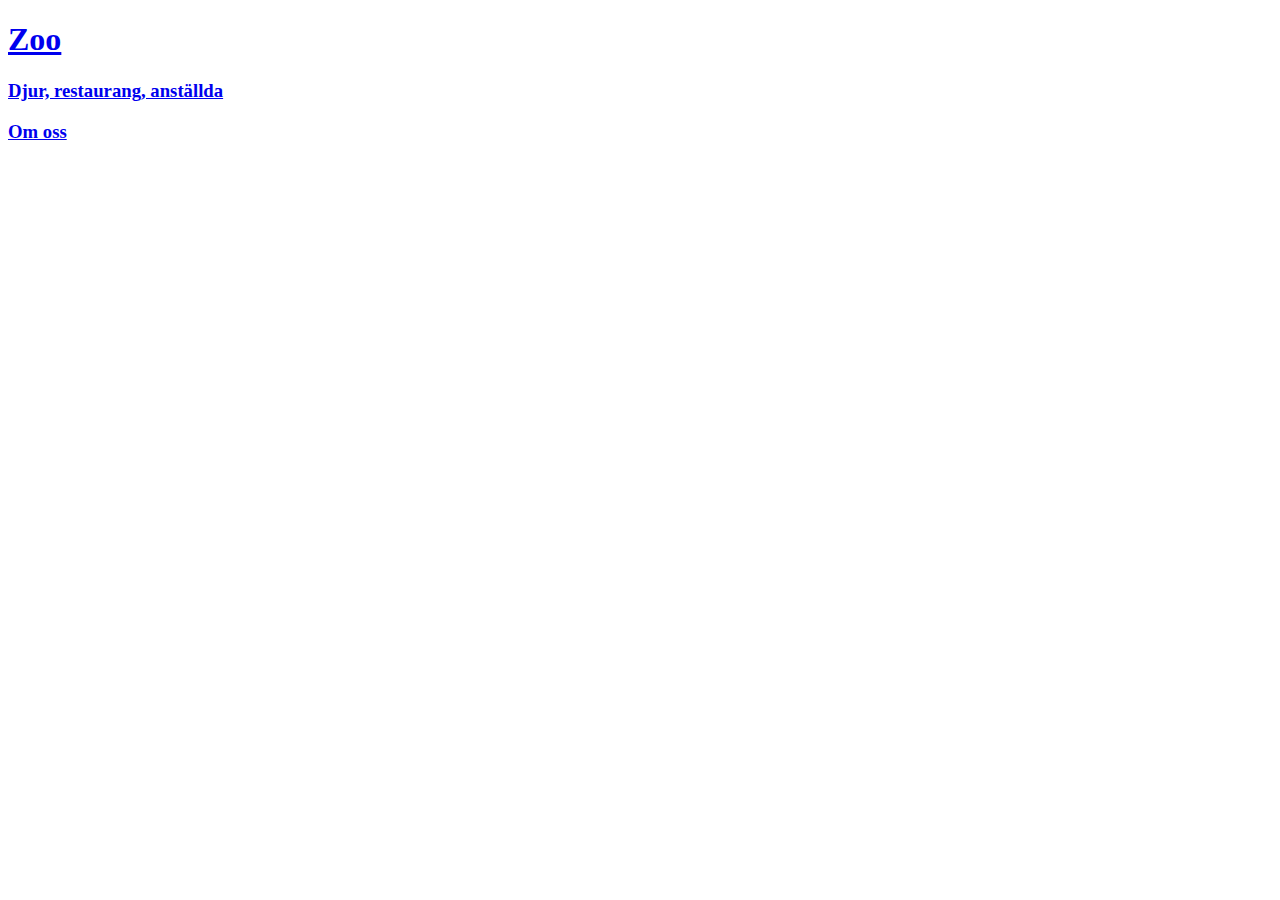
==== annat.html @ ccea93da "La till filer" ====
<!DOCTYPE html>
<html lang="en">
<head>
    <meta charset="UTF-8">
    <meta http-equiv="X-UA-Compatible" content="IE=edge">
    <meta name="viewport" content="width=device-width, initial-scale=1.0">
    <title>Djur, restaurang, anställda</title>
</head>
<body>
    
    <div id="grid_wrapper">
        
        <header id="navbar">
            <h1><a href="index.html">Zoo</a></h1>
            <h3> <a href="annat.html">Djur, restaurang, anställda</a> </h3>
            <h3> <a href="omoss.html">Om oss</a> </h3>
        </header>










    </div>

</body>
</html>
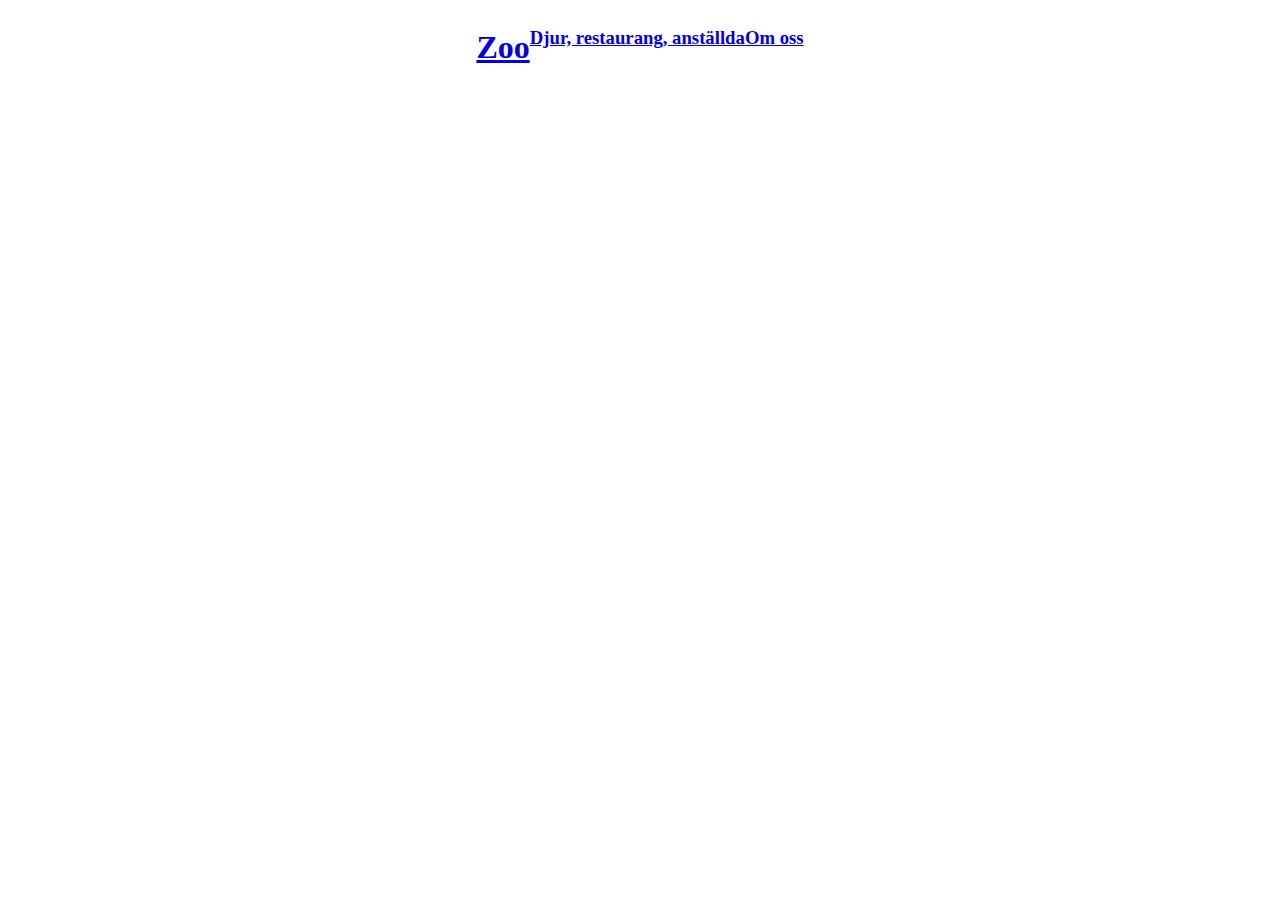
==== commit 27062ca6: "Små ändringar" ====
--- a/annat.html
+++ b/annat.html
@@ -4,13 +4,14 @@
     <meta charset="UTF-8">
     <meta http-equiv="X-UA-Compatible" content="IE=edge">
     <meta name="viewport" content="width=device-width, initial-scale=1.0">
+    <link rel="stylesheet" href="css/style.css">
     <title>Djur, restaurang, anställda</title>
 </head>
 <body>
     
     <div id="grid_wrapper">
         
-        <header id="navbar">
+        <header id="navbar2">
             <h1><a href="index.html">Zoo</a></h1>
             <h3> <a href="annat.html">Djur, restaurang, anställda</a> </h3>
             <h3> <a href="omoss.html">Om oss</a> </h3>
--- a/css/style.css
+++ b/css/style.css
@@ -0,0 +1,49 @@
+
+#grid_wrapper {
+    grid-template-rows: 50px 500px 450px minmax(100px,1fr);
+    grid-template-columns: 1fr;
+
+    grid-template-areas: 
+    "na"
+    "we"
+    "bo"
+    "fo";
+}
+
+#navbar {
+    grid-area: na;
+    display: flex;
+    justify-content: center;
+}
+
+#welcome {
+    grid-area: we;
+    text-align: center;
+    
+}
+
+#bottom {
+    grid-area: bo;
+    text-align: center;
+}
+
+#footer {
+    grid-area: fo;
+    display: flex;
+}
+
+/* Page 2 */
+
+#navbar2 {
+    grid-area: na2;
+    display: flex;
+    justify-content: center;
+}
+
+/* Page 3 */
+
+#navbar3 {
+    grid-area: na3;
+    display: flex;
+    justify-content: center;
+}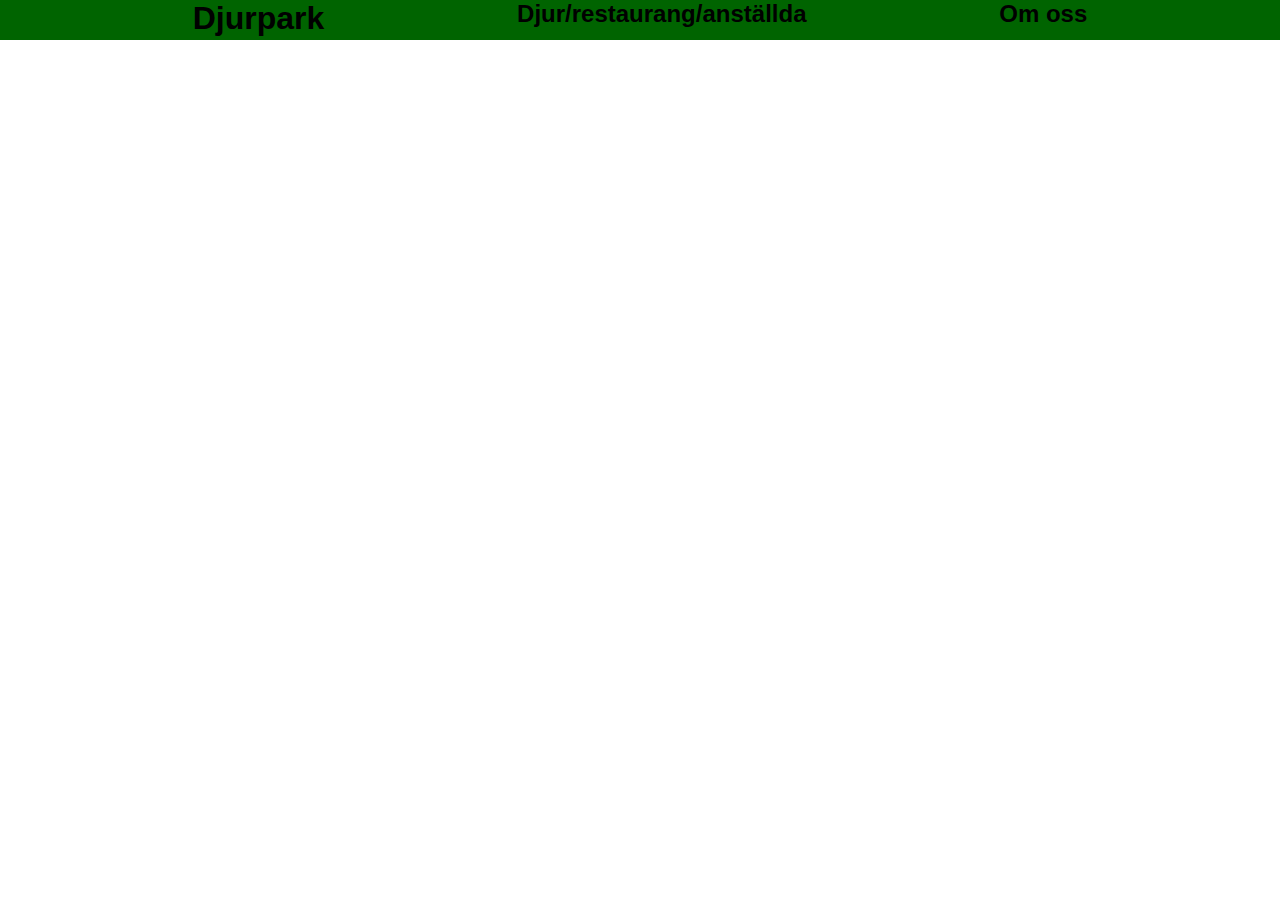
==== commit 4034005a: "Ändrade huvudsidan och mer" ====
--- a/annat.html
+++ b/annat.html
@@ -9,17 +9,31 @@
 </head>
 <body>
     
-    <div id="grid_wrapper">
+    <div id="grid_wrapper2">
         
-        <header id="navbar2">
-            <h1><a href="index.html">Zoo</a></h1>
-            <h3> <a href="annat.html">Djur, restaurang, anställda</a> </h3>
-            <h3> <a href="omoss.html">Om oss</a> </h3>
-        </header>
+        <nav id="navbar2">
+            <a href="index.html"><h1 class="link_header">Djurpark</h1></a>
+            <a href="annat.html"><h2 class="link_header">Djur/restaurang/anställda</h2></a>
+            <a href="omoss.html"><h2 class="link_header">Om oss</h2></a>
+
+        </nav>
+
+        <div id="animals">
 
 
+        </div>
 
+        <div id="restaurant">
+        
+        </div>
+        
+        <div id="times">
 
+        </div>
+
+        <div id="employees">
+
+        </div>
 
 
 
--- a/css/style.css
+++ b/css/style.css
@@ -1,8 +1,28 @@
+* {
+    padding: 0;
+    margin: 0;
+    font-family: Verdana, Geneva, Tahoma, sans-serif;
+}
 
-#grid_wrapper {
-    grid-template-rows: 50px 500px 450px minmax(100px,1fr);
+a {
+    text-decoration: none;
+}
+
+a:hover { 
+    background: rgba(213, 228, 137, 0.5);
+    cursor: pointer;
+}
+
+.link_header {
+    color: black;
+    text-decoration: none;
+}
+
+#grid_wrapper1 {
+    display: grid;
+    height: 100vh;
+    grid-template-rows: 40px 300px 500px minmax(100px,1fr);
     grid-template-columns: 1fr;
-
     grid-template-areas: 
     "na"
     "we"
@@ -13,13 +33,31 @@
 #navbar {
     grid-area: na;
     display: flex;
-    justify-content: center;
+    justify-content: space-evenly;
+    background-color: darkgreen;
 }
 
 #welcome {
+    display: flex;
+    background-color: rgb(132, 120, 120);
     grid-area: we;
+    justify-content: center;
+    flex-direction: column;
+    background-image: url("../img/animals/lizard.jpeg");
+    background-repeat: no-repeat;
+    background-size: cover;
+    background-position: center;
+    background-blend-mode: darken;
+}
+
+#welcome_header {
     text-align: center;
-    
+    color: rgb(255, 255, 255);
+}
+
+#welcome_text {
+    text-align: left;
+    color: rgb(255, 255, 255);
 }
 
 #bottom {
@@ -34,16 +72,33 @@
 
 /* Page 2 */
 
+#grid_wrapper2 {
+    height: 100vh;
+    display: grid;
+    grid-template-rows: 40px 1fr 1fr 1fr;
+    grid-template-columns: 1fr, 1fr;
+
+    grid-template-areas: 
+    "na2 na2"
+    "an an"
+    "re ti"
+    "em em";
+}
+
 #navbar2 {
     grid-area: na2;
     display: flex;
-    justify-content: center;
+    justify-content: space-evenly;
+    background-color: darkgreen;
 }
+
+
 
 /* Page 3 */
 
 #navbar3 {
-    grid-area: na3;
+
     display: flex;
-    justify-content: center;
+    justify-content: space-evenly;
+    background-color: darkgreen;
 }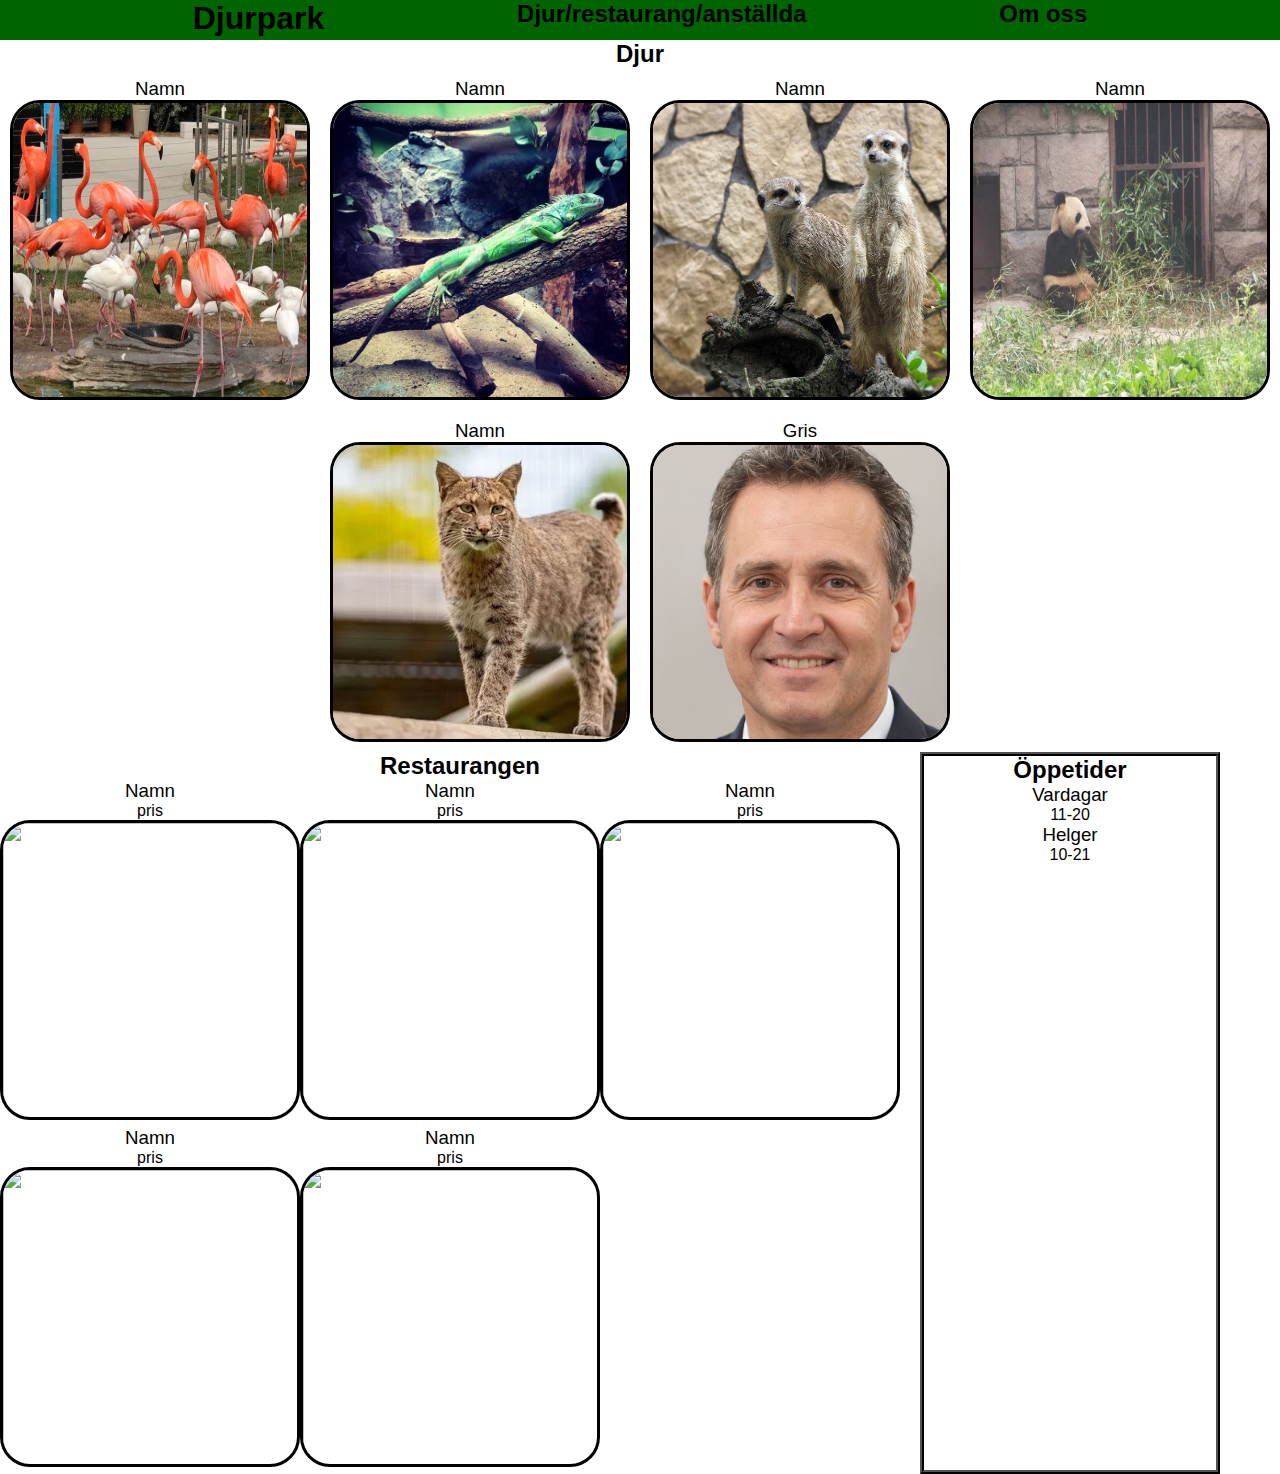
==== commit 1fc3ad55: "Card-layout och mer" ====
--- a/annat.html
+++ b/annat.html
@@ -1,46 +1,96 @@
 <!DOCTYPE html>
 <html lang="en">
-<head>
-    <meta charset="UTF-8">
-    <meta http-equiv="X-UA-Compatible" content="IE=edge">
-    <meta name="viewport" content="width=device-width, initial-scale=1.0">
-    <link rel="stylesheet" href="css/style.css">
+  <head>
+    <meta charset="UTF-8" />
+    <meta http-equiv="X-UA-Compatible" content="IE=edge" />
+    <meta name="viewport" content="width=device-width, initial-scale=1.0" />
+    <link rel="stylesheet" href="css/style.css" />
     <title>Djur, restaurang, anställda</title>
-</head>
-<body>
-    
+  </head>
+  <body>
     <div id="grid_wrapper2">
-        
-        <nav id="navbar2">
-            <a href="index.html"><h1 class="link_header">Djurpark</h1></a>
-            <a href="annat.html"><h2 class="link_header">Djur/restaurang/anställda</h2></a>
-            <a href="omoss.html"><h2 class="link_header">Om oss</h2></a>
+      <nav id="navbar2">
+        <a href="index.html"><h1 class="link_header">Djurpark</h1></a>
+        <a href="annat.html"
+          ><h2 class="link_header">Djur/restaurang/anställda</h2></a
+        >
+        <a href="omoss.html"><h2 class="link_header">Om oss</h2></a>
+      </nav>
 
-        </nav>
+      <section id="animals">
+        <h2>Djur</h2>
+        <section id="animal_cards">
+          <article class="article_animal">
+            <h3>Namn</h3>
+            <img src="img/animals/flamingos.jpeg" alt="" class="img_animal" />
+          </article>
+          <article class="article_animal">
+            <h3>Namn</h3>
+            <img src="img/animals/lizard.jpeg" alt="" class="img_animal" />
+          </article>
+          <article class="article_animal">
+            <h3>Namn</h3>
+            <img src="img/animals/meerkats.jpeg" alt="" class="img_animal" />
+          </article>
+          <article class="article_animal">
+            <h3>Namn</h3>
+            <img src="img/animals/panda.jpeg" alt="" class="img_animal" />
+          </article>
+          <article class="article_animal">
+            <h3>Namn</h3>
+            <img src="img/animals/lynx.jpg" alt="" class="img_animal" />
+          </article>
+          <article class="article_animal">
+            <h3>Gris</h3>
+            <img src="img/persons/person1.jpg" alt="" class="img_animal" />
+          </article>
+        </section>
+      </section>
 
-        <div id="animals">
+      <section id="restaurant">
+        <h2>Restaurangen</h2>
+        <section id="dish_cards">
+            
+        <div class="dish">
+            <h3>Namn</h3>
+            <p>pris</p>
+            <img src="" alt="" class="img_dish">
+        </div>
+        <div class="dish">
+            <h3>Namn</h3>
+            <p>pris</p>
+            <img src="" alt="" class="img_dish">
+        </div>
+        <div class="dish">
+            <h3>Namn</h3>
+            <p>pris</p>
+            <img src="" alt="" class="img_dish">
+        </div>
+        <div class="dish">
+            <h3>Namn</h3>
+            <p>pris</p>
+            <img src="" alt="" class="img_dish">
+        </div>
+        <div class="dish">
+            <h3>Namn</h3>
+            <p>pris</p>
+            <img src="" alt="" class="img_dish">
+        </div>
+        </section>
+      </section>
+
+      <section id="times">
+        <h2>Öppetider</h2>
+        <h3>Vardagar</h3>
+        <p>11-20</p>
+        <h3>Helger</h3>
+        <p>10-21</p>
+      </section>
+
+      <section id="employees">
 
 
-        </div>
-
-        <div id="restaurant">
-        
-        </div>
-        
-        <div id="times">
-
-        </div>
-
-        <div id="employees">
-
-        </div>
-
-
-
-
-
-
+      </section>
     </div>
-
-</body>
-</html>+  </body>
+</html>
--- a/css/style.css
+++ b/css/style.css
@@ -1,29 +1,34 @@
 * {
-    padding: 0;
-    margin: 0;
-    font-family: Verdana, Geneva, Tahoma, sans-serif;
+  padding: 0;
+  margin: 0;
+  font-family: Verdana, Geneva, Tahoma, sans-serif;
+  box-sizing: border-box;
+}
+
+h3 {
+  font-weight: lighter;
 }
 
 a {
-    text-decoration: none;
+  text-decoration: none;
 }
 
-a:hover { 
-    background: rgba(213, 228, 137, 0.5);
-    cursor: pointer;
+a:hover {
+  background: rgba(213, 228, 137, 0.5);
+  cursor: pointer;
 }
 
 .link_header {
-    color: black;
-    text-decoration: none;
+  color: black;
+  text-decoration: none;
 }
 
 #grid_wrapper1 {
-    display: grid;
-    height: 100vh;
-    grid-template-rows: 40px 300px 500px minmax(100px,1fr);
-    grid-template-columns: 1fr;
-    grid-template-areas: 
+  display: grid;
+  height: 100vh;
+  grid-template-rows: 40px 300px 500px minmax(100px, 1fr);
+  grid-template-columns: 1fr;
+  grid-template-areas:
     "na"
     "we"
     "bo"
@@ -31,54 +36,56 @@
 }
 
 #navbar {
-    grid-area: na;
-    display: flex;
-    justify-content: space-evenly;
-    background-color: darkgreen;
+  grid-area: na;
+  display: flex;
+  justify-content: space-evenly;
+  background-color: darkgreen;
 }
 
 #welcome {
-    display: flex;
-    background-color: rgb(132, 120, 120);
-    grid-area: we;
-    justify-content: center;
-    flex-direction: column;
-    background-image: url("../img/animals/lizard.jpeg");
-    background-repeat: no-repeat;
-    background-size: cover;
-    background-position: center;
-    background-blend-mode: darken;
+  display: flex;
+  background-color: rgb(132, 120, 120);
+  grid-area: we;
+  justify-content: center;
+  flex-direction: column;
+  background-image: url("../img/animals/lynx.jpg");
+  background-repeat: no-repeat;
+  background-size: cover;
+  background-position: center;
+  background-blend-mode: darken;
 }
 
 #welcome_header {
-    text-align: center;
-    color: rgb(255, 255, 255);
+  text-align: center;
+  color: rgb(255, 255, 255);
 }
 
 #welcome_text {
-    text-align: left;
-    color: rgb(255, 255, 255);
+  text-align: left;
+  color: rgb(255, 255, 255);
 }
 
 #bottom {
-    grid-area: bo;
-    text-align: center;
+  grid-area: bo;
+  text-align: center;
 }
 
 #footer {
-    grid-area: fo;
-    display: flex;
+  grid-area: fo;
+  display: flex;
+  justify-content: space-between;
+  text-align: left;
 }
 
 /* Page 2 */
 
 #grid_wrapper2 {
-    height: 100vh;
-    display: grid;
-    grid-template-rows: 40px 1fr 1fr 1fr;
-    grid-template-columns: 1fr, 1fr;
+  height: 100vh;
+  display: grid;
+  grid-template-rows: 40px 1fr 1fr 1fr;
+  grid-template-columns: 1fr, 1fr;
 
-    grid-template-areas: 
+  grid-template-areas:
     "na2 na2"
     "an an"
     "re ti"
@@ -86,19 +93,72 @@
 }
 
 #navbar2 {
-    grid-area: na2;
-    display: flex;
-    justify-content: space-evenly;
-    background-color: darkgreen;
+  grid-area: na2;
+  display: flex;
+  justify-content: space-evenly;
+  background-color: darkgreen;
 }
 
+#animals {
+    grid-area: an;
+    text-align: center;
+}
 
+#animal_cards {
+    display: flex;
+    flex-wrap: wrap;
+    justify-content: center;
+    flex-direction: row;
+}
+
+.article_animal {
+    display: flex;
+    text-align: center;
+    flex-direction: column;
+    margin: 10px;
+}
+
+.img_animal {
+    border: 3px solid black;
+    border-radius: 10%;
+    width: 300px;
+    height: 300px;
+}
+
+#restaurant {
+    grid-area: re;
+    text-align: center;
+}
+
+#dish_cards {
+    display: flex;
+    flex-direction: row;
+    justify-content: flex-start;
+    flex-wrap: wrap;
+}
+
+.img_dish {
+  border: 3px solid black;
+  border-radius: 10%;
+  width: 300px;
+  height: 300px;
+}
+
+#times {
+    grid-area: ti;
+    border: 4px ridge black;
+    width: 300px;
+    text-align: center;
+}
+
+#employees {
+    grid-area: em;
+}
 
 /* Page 3 */
 
 #navbar3 {
-
-    display: flex;
-    justify-content: space-evenly;
-    background-color: darkgreen;
-}+  display: flex;
+  justify-content: space-evenly;
+  background-color: darkgreen;
+}
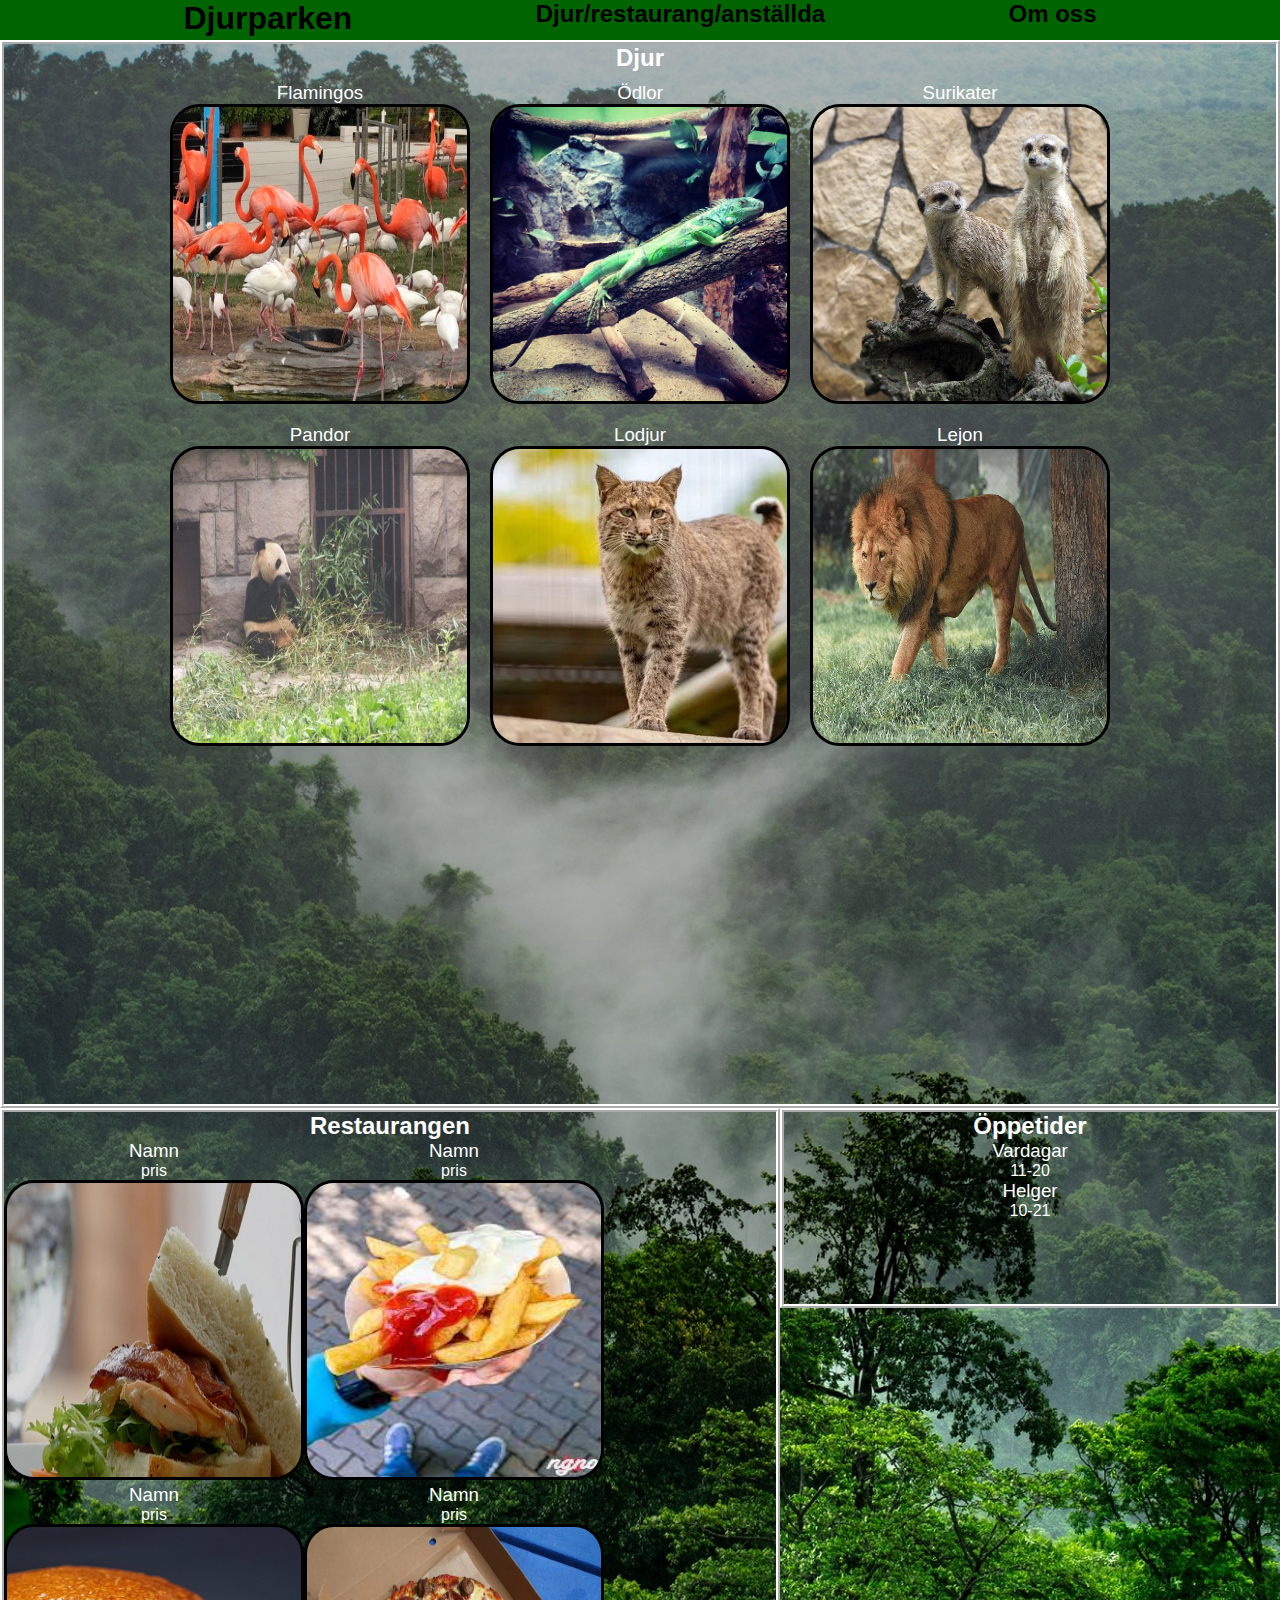
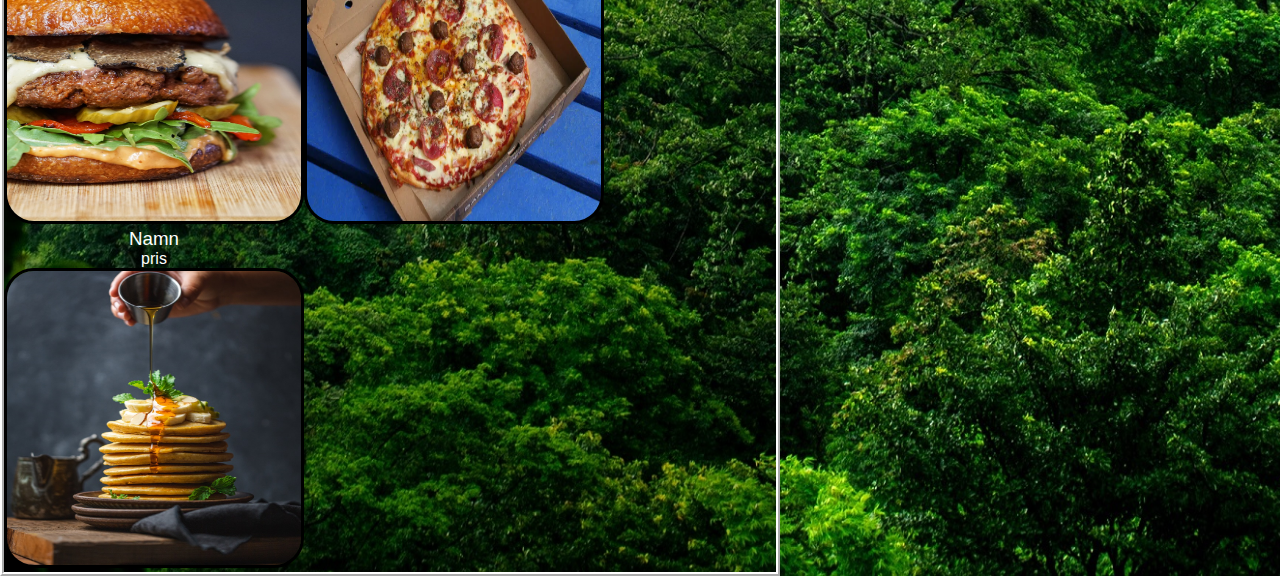
==== commit 5af2f755: "Ändrat första- och andrasidan." ====
--- a/annat.html
+++ b/annat.html
@@ -5,12 +5,12 @@
     <meta http-equiv="X-UA-Compatible" content="IE=edge" />
     <meta name="viewport" content="width=device-width, initial-scale=1.0" />
     <link rel="stylesheet" href="css/style.css" />
-    <title>Djur, restaurang, anställda</title>
+    <title>Djur, restaurang</title>
   </head>
   <body>
     <div id="grid_wrapper2">
       <nav id="navbar2">
-        <a href="index.html"><h1 class="link_header">Djurpark</h1></a>
+        <a href="index.html"><h1 class="link_header">Djurparken</h1></a>
         <a href="annat.html"
           ><h2 class="link_header">Djur/restaurang/anställda</h2></a
         >
@@ -21,28 +21,28 @@
         <h2>Djur</h2>
         <section id="animal_cards">
           <article class="article_animal">
-            <h3>Namn</h3>
-            <img src="img/animals/flamingos.jpeg" alt="" class="img_animal" />
+            <h3>Flamingos</h3>
+            <img src="img/animals/flamingos.jpeg" alt="flamingo" class="img_animal" />
           </article>
           <article class="article_animal">
-            <h3>Namn</h3>
-            <img src="img/animals/lizard.jpeg" alt="" class="img_animal" />
+            <h3>Ödlor</h3>
+            <img src="img/animals/lizard.jpeg" alt="lizard" class="img_animal" />
           </article>
           <article class="article_animal">
-            <h3>Namn</h3>
-            <img src="img/animals/meerkats.jpeg" alt="" class="img_animal" />
+            <h3>Surikater</h3>
+            <img src="img/animals/meerkats.jpeg" alt="meerkat" class="img_animal" />
           </article>
           <article class="article_animal">
-            <h3>Namn</h3>
-            <img src="img/animals/panda.jpeg" alt="" class="img_animal" />
+            <h3>Pandor</h3>
+            <img src="img/animals/panda.jpeg" alt="panda" class="img_animal" />
           </article>
           <article class="article_animal">
-            <h3>Namn</h3>
-            <img src="img/animals/lynx.jpg" alt="" class="img_animal" />
+            <h3>Lodjur</h3>
+            <img src="img/animals/lynx.jpg" alt="lynx" class="img_animal" />
           </article>
           <article class="article_animal">
-            <h3>Gris</h3>
-            <img src="img/persons/person1.jpg" alt="" class="img_animal" />
+            <h3>Lejon</h3>
+            <img src="img/animals/lion.jpg" alt="lejon" class="img_animal" />
           </article>
         </section>
       </section>
@@ -54,27 +54,27 @@
         <div class="dish">
             <h3>Namn</h3>
             <p>pris</p>
-            <img src="" alt="" class="img_dish">
+            <img src="img/food/sandwich.jpeg" alt="" class="img_dish">
         </div>
         <div class="dish">
             <h3>Namn</h3>
             <p>pris</p>
-            <img src="" alt="" class="img_dish">
+            <img src="img/food/fries.jpeg" alt="" class="img_dish">
         </div>
         <div class="dish">
             <h3>Namn</h3>
             <p>pris</p>
-            <img src="" alt="" class="img_dish">
+            <img src="img/food/hamburger.jpg" alt="" class="img_dish">
         </div>
         <div class="dish">
             <h3>Namn</h3>
             <p>pris</p>
-            <img src="" alt="" class="img_dish">
+            <img src="img/food/pizza.webp" alt="" class="img_dish">
         </div>
         <div class="dish">
             <h3>Namn</h3>
             <p>pris</p>
-            <img src="" alt="" class="img_dish">
+            <img src="img/food/pancakes.jpg" alt="" class="img_dish">
         </div>
         </section>
       </section>
@@ -87,10 +87,7 @@
         <p>10-21</p>
       </section>
 
-      <section id="employees">
 
-
-      </section>
     </div>
   </body>
 </html>
--- a/css/style.css
+++ b/css/style.css
@@ -26,13 +26,19 @@
 #grid_wrapper1 {
   display: grid;
   height: 100vh;
-  grid-template-rows: 40px 300px 500px minmax(100px, 1fr);
+  grid-template-rows: 40px 1fr 1fr minmax(100px, 1fr);
   grid-template-columns: 1fr;
   grid-template-areas:
     "na"
     "we"
     "bo"
     "fo";
+
+	background-image: url("../img/backgrounds/forest.jpg");
+  	background-repeat: no-repeat;
+  	background-size: cover;
+  	background-position: center;
+  	background-blend-mode: darken;
 }
 
 #navbar {
@@ -44,30 +50,24 @@
 
 #welcome {
   display: flex;
-  background-color: rgb(132, 120, 120);
   grid-area: we;
   justify-content: center;
   flex-direction: column;
-  background-image: url("../img/animals/lynx.jpg");
-  background-repeat: no-repeat;
-  background-size: cover;
-  background-position: center;
-  background-blend-mode: darken;
+  
 }
 
 #welcome_header {
   text-align: center;
-  color: rgb(255, 255, 255);
 }
 
 #welcome_text {
   text-align: left;
-  color: rgb(255, 255, 255);
 }
 
 #bottom {
   grid-area: bo;
-  text-align: center;
+  text-align: left;
+  word-wrap: wrap;
 }
 
 #footer {
@@ -80,16 +80,21 @@
 /* Page 2 */
 
 #grid_wrapper2 {
-  height: 100vh;
+  height: auto;
   display: grid;
-  grid-template-rows: 40px 1fr 1fr 1fr;
+  grid-template-rows: 40px 1fr 1fr;
   grid-template-columns: 1fr, 1fr;
 
   grid-template-areas:
     "na2 na2"
     "an an"
-    "re ti"
-    "em em";
+    "re ti";
+
+    background-image: url("../img/backgrounds/rainforest.jpg");
+    background-size: cover;
+    background-repeat: no-repeat;
+	background-position: center;
+	background-blend-mode: darken;
 }
 
 #navbar2 {
@@ -102,6 +107,9 @@
 #animals {
     grid-area: an;
     text-align: center;
+	background-color: rgba(0, 0, 0, 0.3);
+	border: 4px ridge white;
+	color: white;
 }
 
 #animal_cards {
@@ -109,8 +117,8 @@
     flex-wrap: wrap;
     justify-content: center;
     flex-direction: row;
+	color: white;
 }
-
 .article_animal {
     display: flex;
     text-align: center;
@@ -128,6 +136,9 @@
 #restaurant {
     grid-area: re;
     text-align: center;
+	color: white;
+	background-color: rgba(0, 0, 0, 0.3);
+	border: 4px ridge white;
 }
 
 #dish_cards {
@@ -135,6 +146,7 @@
     flex-direction: row;
     justify-content: flex-start;
     flex-wrap: wrap;
+	color: white;
 }
 
 .img_dish {
@@ -145,20 +157,36 @@
 }
 
 #times {
-    grid-area: ti;
-    border: 4px ridge black;
-    width: 300px;
-    text-align: center;
-}
-
-#employees {
-    grid-area: em;
+  grid-area: ti;
+  border: 4px ridge white;
+  width: 500px;
+  text-align: center;
+  color: white;
+  background-color: rgba(0, 0, 0, 0.3);
+  height: 200px;
 }
 
 /* Page 3 */
 
+#grid_wrapper3 {
+	height: 100vh;
+  	display: grid;
+  	grid-template-rows: 1fr 1fr 1fr;
+  	grid-template-columns: 1fr, 1fr;
+
+  	grid-template-areas:
+  	"na na"
+  	"om om"  
+  	"em em";
+}
+
 #navbar3 {
-  display: flex;
-  justify-content: space-evenly;
-  background-color: darkgreen;
+  	grid-area: na;
+  	display: flex;
+  	justify-content: space-evenly;
+  	background-color: darkgreen;
 }
+
+#employees {
+  	grid-area: em;
+}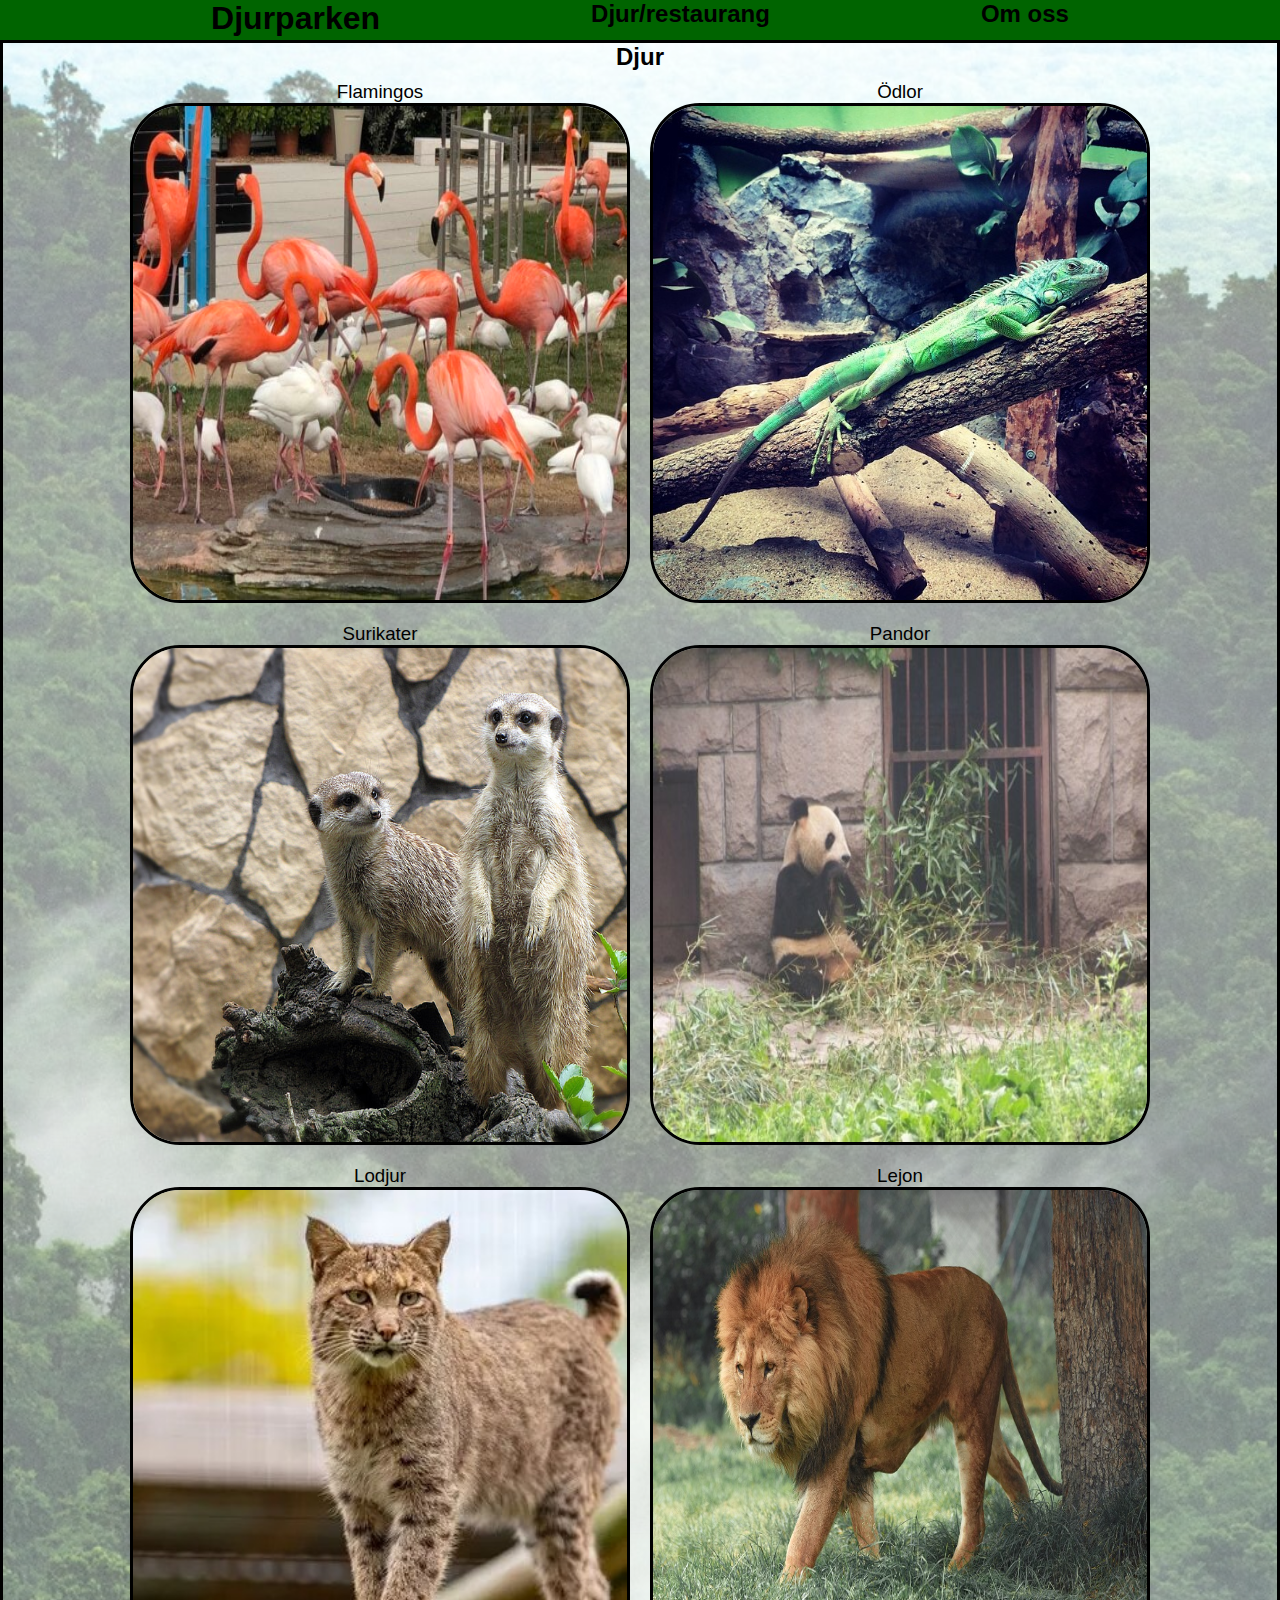
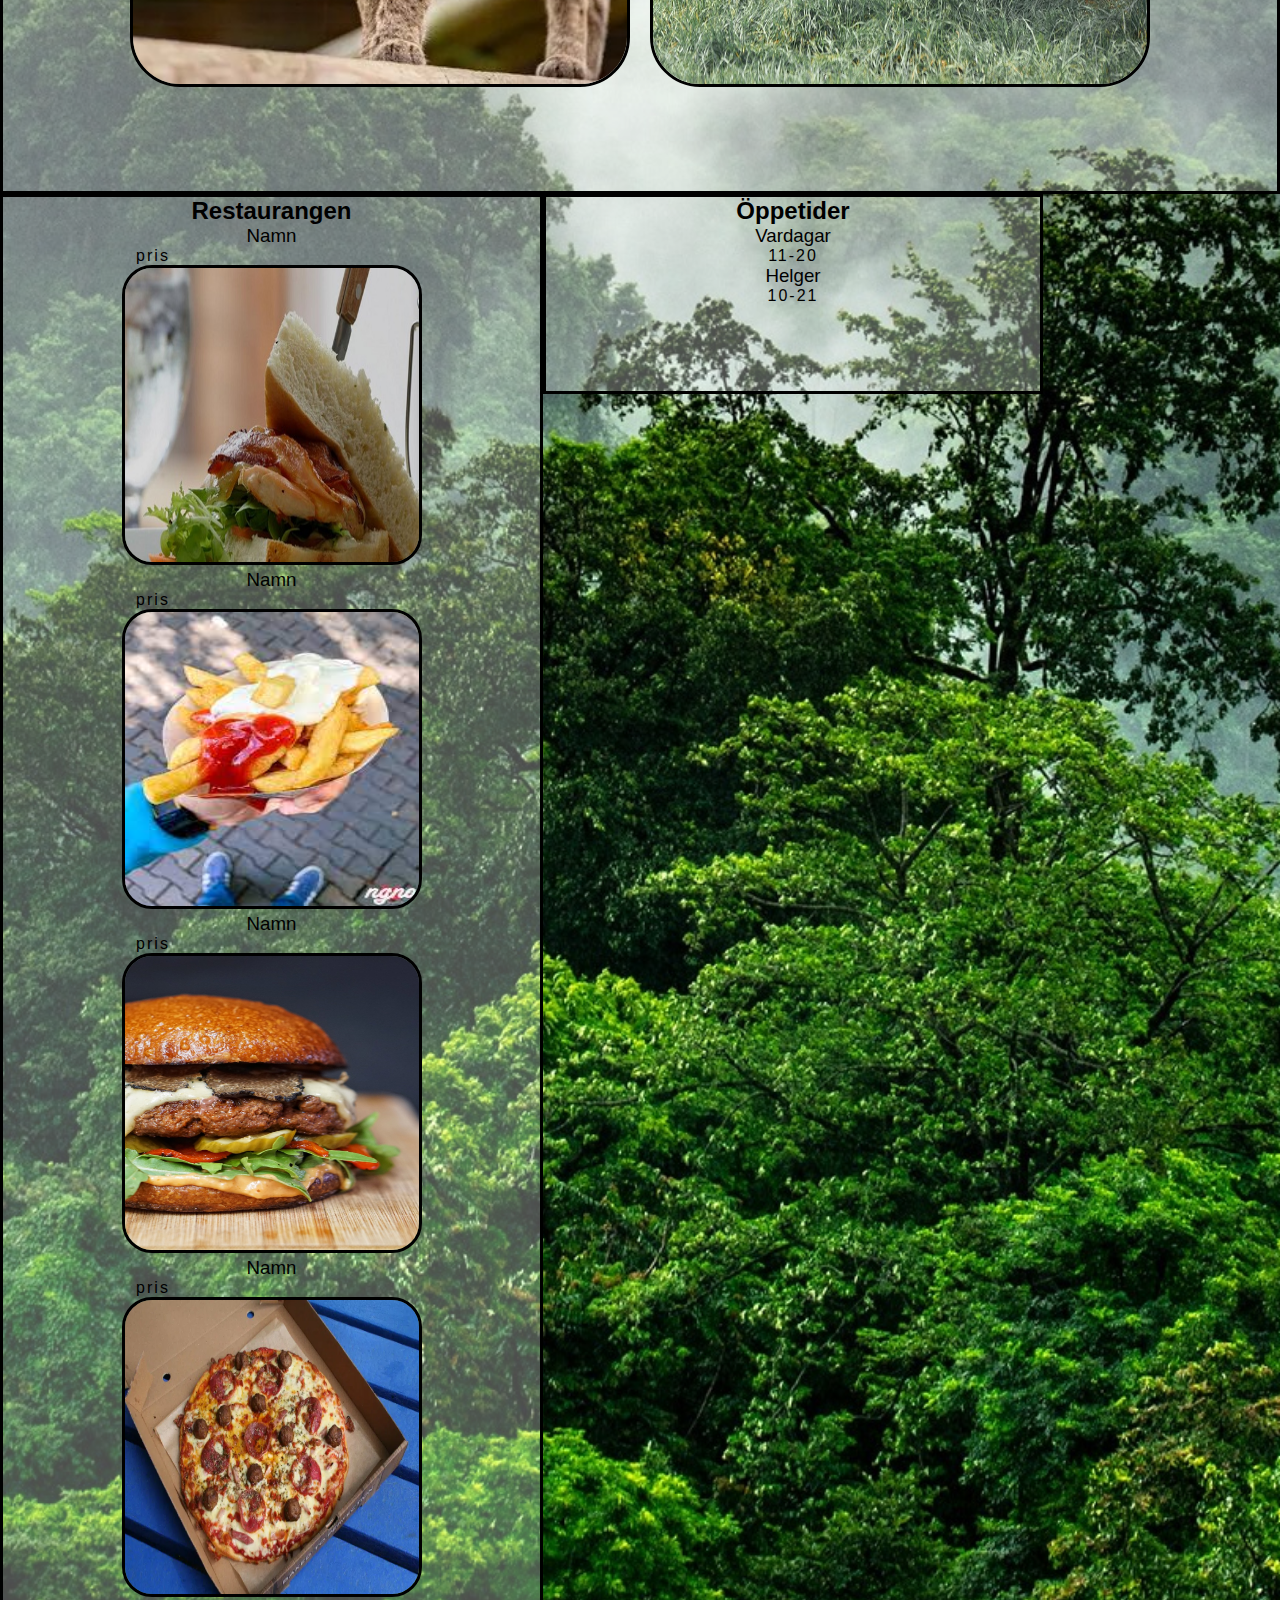
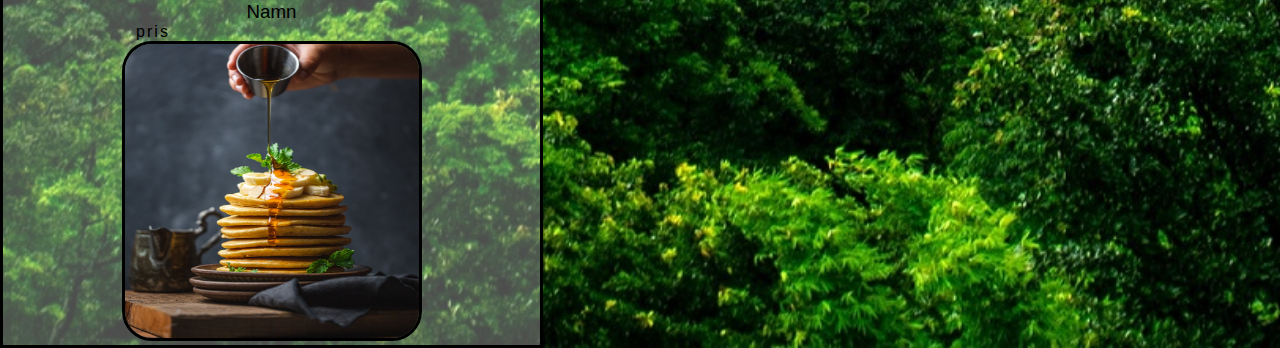
==== commit 7bc50326: "Ändrat borders, bildstorlek och textfärg och mer." ====
--- a/annat.html
+++ b/annat.html
@@ -12,7 +12,7 @@
       <nav id="navbar2">
         <a href="index.html"><h1 class="link_header">Djurparken</h1></a>
         <a href="annat.html"
-          ><h2 class="link_header">Djur/restaurang/anställda</h2></a
+          ><h2 class="link_header">Djur/restaurang</h2></a
         >
         <a href="omoss.html"><h2 class="link_header">Om oss</h2></a>
       </nav>
--- a/css/style.css
+++ b/css/style.css
@@ -25,8 +25,8 @@
 
 #grid_wrapper1 {
   display: grid;
-  height: 100vh;
-  grid-template-rows: 40px 1fr 1fr minmax(100px, 1fr);
+  height: 200vh;
+  grid-template-rows: 40px 1fr 1fr minmax(50px, 100px);
   grid-template-columns: 1fr;
   grid-template-areas:
     "na"
@@ -34,11 +34,11 @@
     "bo"
     "fo";
 
-	background-image: url("../img/backgrounds/forest.jpg");
-  	background-repeat: no-repeat;
-  	background-size: cover;
-  	background-position: center;
-  	background-blend-mode: darken;
+  background-image: url("../img/backgrounds/forest.jpg");
+  background-repeat: no-repeat;
+  background-size: cover;
+  background-position: center;
+  background-blend-mode: darken;
 }
 
 #navbar {
@@ -49,10 +49,18 @@
 }
 
 #welcome {
-  display: flex;
   grid-area: we;
+  background: url("../img/animals/deer.jpg") repeat rgba(255, 255, 255, 0.4);
+  background-repeat: no-repeat;
+  background-size: cover;
+  background-position: center;
+}
+
+#welcome_info {
+  display: flex;
   justify-content: center;
   flex-direction: column;
+  align-items: center;
   
 }
 
@@ -61,13 +69,24 @@
 }
 
 #welcome_text {
-  text-align: left;
+    text-align: left;
+    border: 3px solid black;
+    border-radius: 0%;
+    background-color:  rgba(255, 255, 255, 0.7);
 }
 
 #bottom {
+  display: flex;
   grid-area: bo;
-  text-align: left;
-  word-wrap: wrap;
+  justify-content: center;
+  flex-direction: column;
+
+  align-items: center;
+}
+
+#bottom_text {
+  border: 3px solid black;
+  background-color: rgba(255, 255, 255, 0.7);
 }
 
 #footer {
@@ -75,6 +94,8 @@
   display: flex;
   justify-content: space-between;
   text-align: left;
+  color: white;
+  background-color: rgba(255, 255, 255, 0.3);
 }
 
 /* Page 2 */
@@ -107,9 +128,8 @@
 #animals {
     grid-area: an;
     text-align: center;
-	background-color: rgba(0, 0, 0, 0.3);
-	border: 4px ridge white;
-	color: white;
+	  background-color: rgba(255, 255, 255, 0.3);
+	  border: 3px solid black;
 }
 
 #animal_cards {
@@ -117,7 +137,6 @@
     flex-wrap: wrap;
     justify-content: center;
     flex-direction: row;
-	color: white;
 }
 .article_animal {
     display: flex;
@@ -129,41 +148,41 @@
 .img_animal {
     border: 3px solid black;
     border-radius: 10%;
-    width: 300px;
-    height: 300px;
+    width: 500px;
+    height: 500px;
 }
 
 #restaurant {
     grid-area: re;
     text-align: center;
-	color: white;
-	background-color: rgba(0, 0, 0, 0.3);
-	border: 4px ridge white;
+	  background-color: rgba(255, 255, 255, 0.3);
+	  border: 3px solid black;
 }
 
 #dish_cards {
     display: flex;
-    flex-direction: row;
+    flex-direction: column;
     justify-content: flex-start;
     flex-wrap: wrap;
-	color: white;
 }
 
 .img_dish {
-  border: 3px solid black;
-  border-radius: 10%;
-  width: 300px;
-  height: 300px;
+    border: 3px solid black;
+    border-radius: 10%;
+    width: 300px;
+    height: 300px;
 }
 
 #times {
   grid-area: ti;
-  border: 4px ridge white;
+  border: 3px solid black;
   width: 500px;
   text-align: center;
-  color: white;
-  background-color: rgba(0, 0, 0, 0.3);
+  background-color:  rgba(255, 255, 255, 0.3);
   height: 200px;
+  display: flex;
+  flex-direction: column;
+  align-items: center;
 }
 
 /* Page 3 */
@@ -171,12 +190,12 @@
 #grid_wrapper3 {
 	height: 100vh;
   	display: grid;
-  	grid-template-rows: 1fr 1fr 1fr;
+  	grid-template-rows: 40px 1fr 1fr;
   	grid-template-columns: 1fr, 1fr;
 
   	grid-template-areas:
   	"na na"
-  	"om om"  
+  	"in in"  
   	"em em";
 }
 
@@ -187,6 +206,39 @@
   	background-color: darkgreen;
 }
 
+#info {
+  grid-area: in;
+  
+}
+
+#historia {
+  display: flex;
+  border: 3px solid black;
+  flex-direction: row;
+  align-items: center;
+  text-align: left;
+  justify-content: space-around;
+  
+}
+
 #employees {
   	grid-area: em;
+}
+
+p {
+  text-overflow: ellipsis;
+  max-width: 300px;
+  letter-spacing: 2px;
+}
+
+#img_papegoja {
+  width: 600px;
+  height: auto;
+  position: relative;
+  left: 300px;
+  bottom: 90px;
+}
+
+.header_center {
+  text-align: center;
 }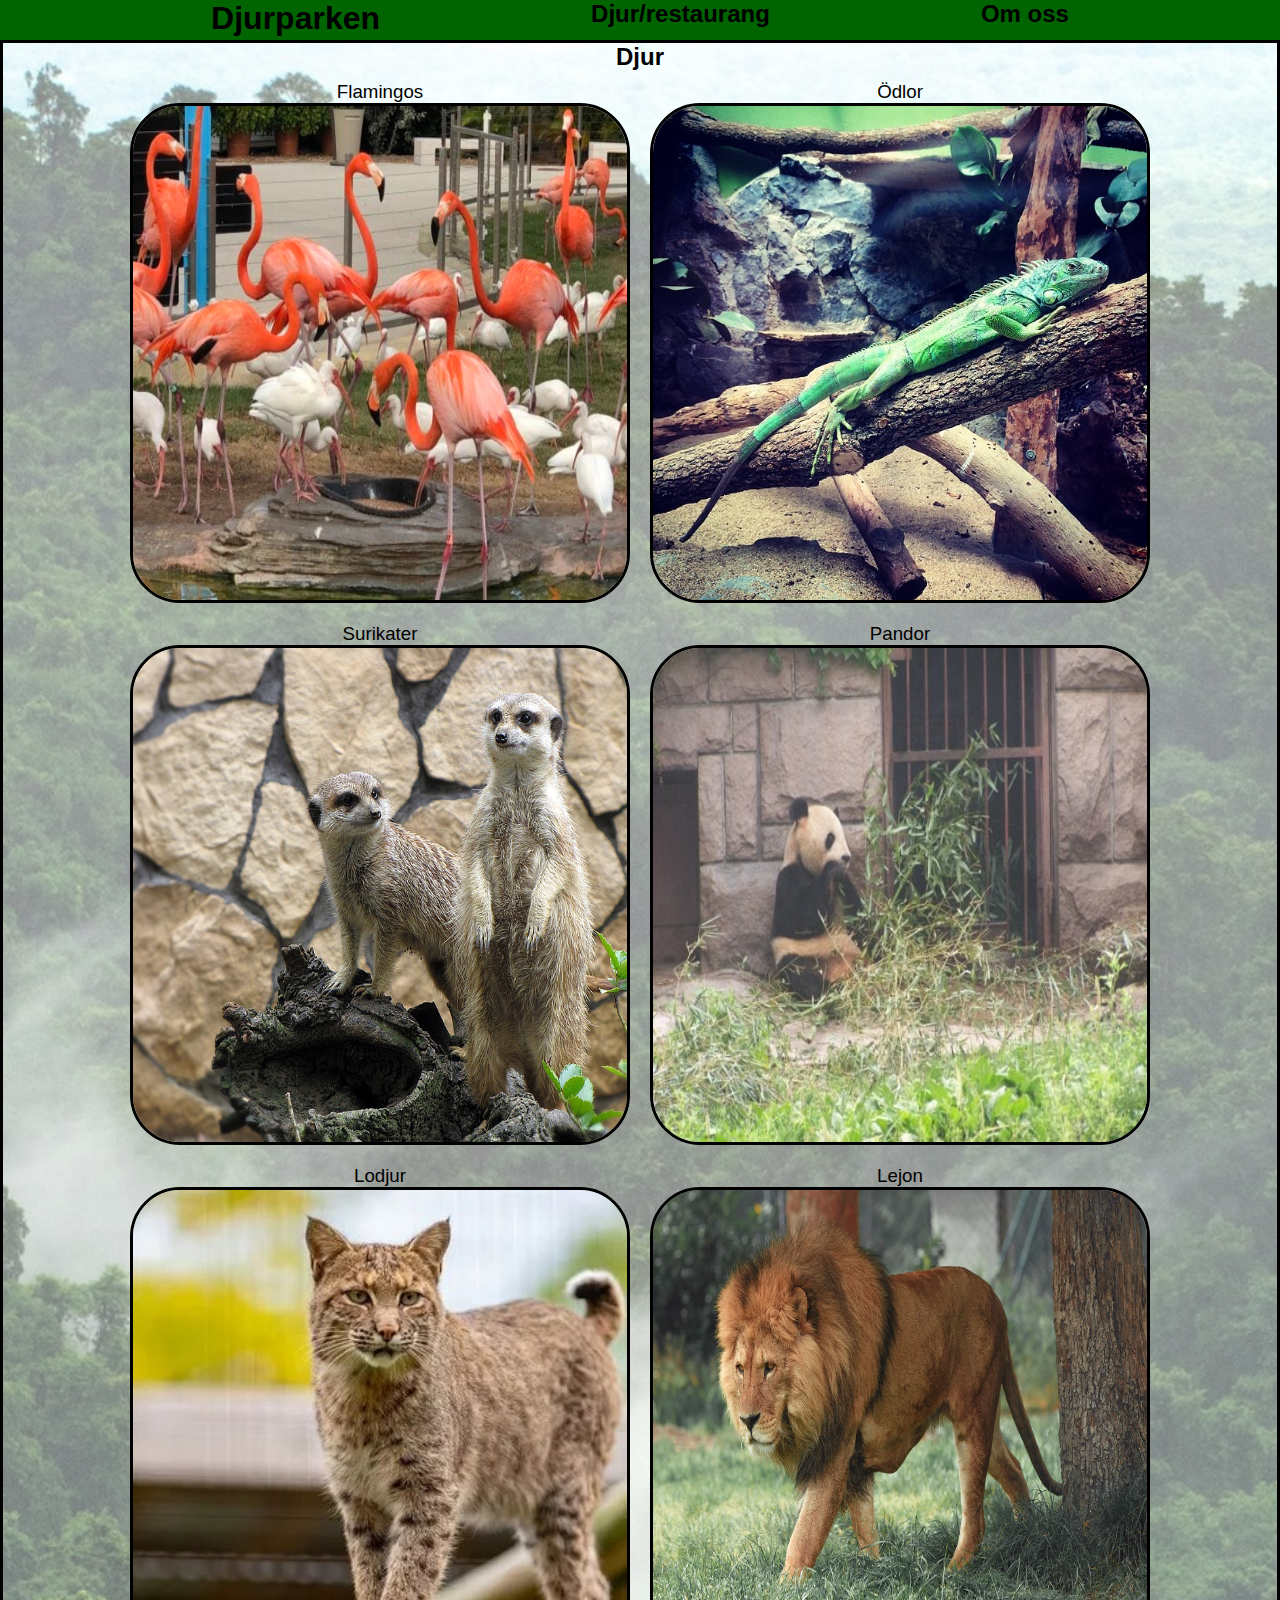
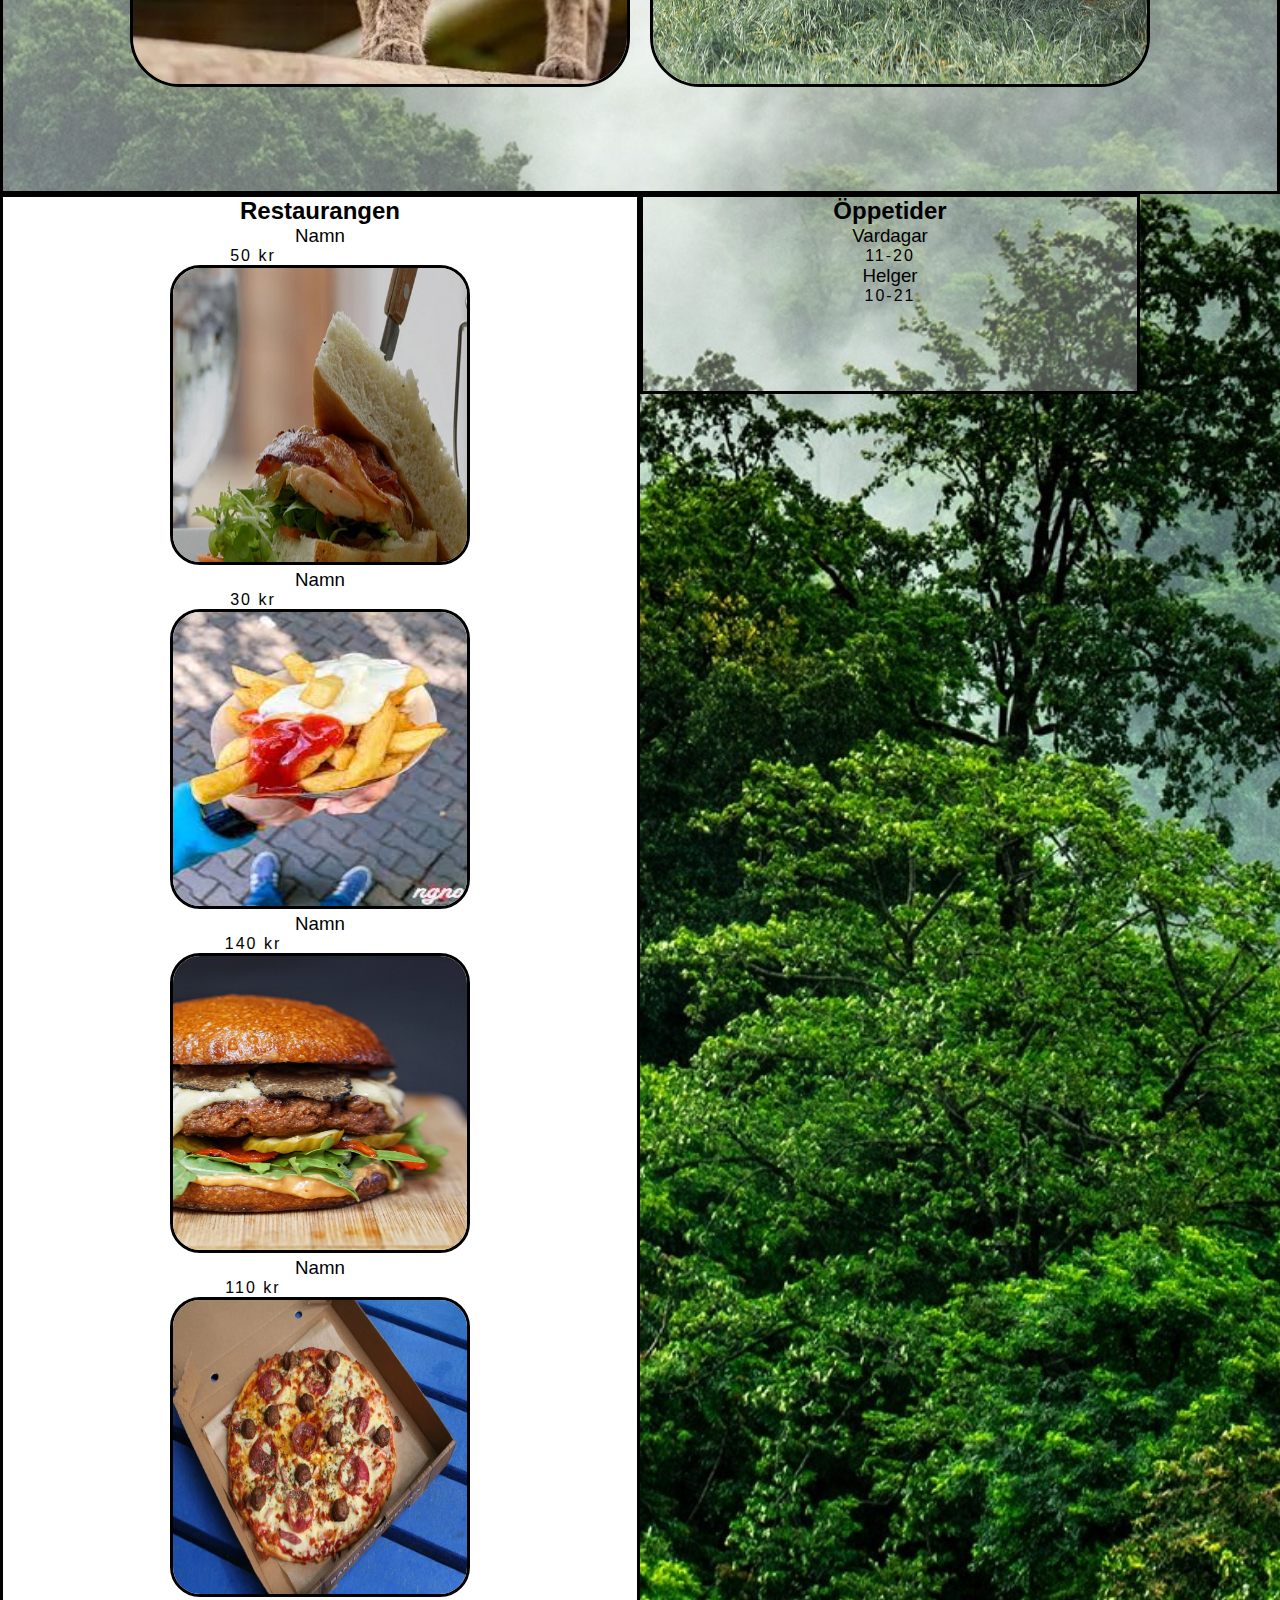
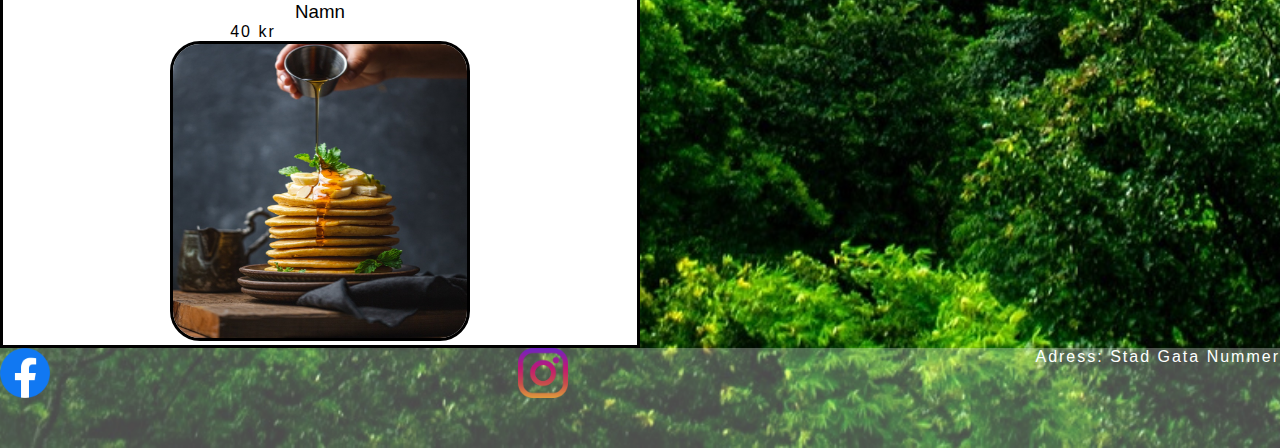
==== commit 632898ac: "Många saker har ändrats och lagts till." ====
--- a/annat.html
+++ b/annat.html
@@ -53,27 +53,27 @@
             
         <div class="dish">
             <h3>Namn</h3>
-            <p>pris</p>
+            <p>50 kr</p>
             <img src="img/food/sandwich.jpeg" alt="" class="img_dish">
         </div>
         <div class="dish">
             <h3>Namn</h3>
-            <p>pris</p>
+            <p>30 kr</p>
             <img src="img/food/fries.jpeg" alt="" class="img_dish">
         </div>
         <div class="dish">
             <h3>Namn</h3>
-            <p>pris</p>
+            <p>140 kr</p>
             <img src="img/food/hamburger.jpg" alt="" class="img_dish">
         </div>
         <div class="dish">
             <h3>Namn</h3>
-            <p>pris</p>
+            <p>110 kr</p>
             <img src="img/food/pizza.webp" alt="" class="img_dish">
         </div>
         <div class="dish">
             <h3>Namn</h3>
-            <p>pris</p>
+            <p>40 kr</p>
             <img src="img/food/pancakes.jpg" alt="" class="img_dish">
         </div>
         </section>
@@ -87,6 +87,15 @@
         <p>10-21</p>
       </section>
 
+      <footer id="footer2">
+        <a href="">
+          <img src="img/logos/facebook.png" alt="Facebook_logo" class="img_logo"/>
+        </a>
+        <a href="">
+          <img src="img/logos/instagram.png" alt="Instagram_logo" class="img_logo"/>
+        </a>
+        <p>Adress: Stad Gata Nummer</p>
+      </footer>
 
     </div>
   </body>
--- a/css/style.css
+++ b/css/style.css
@@ -69,6 +69,7 @@
 }
 
 #welcome_text {
+    font-size: large;
     text-align: left;
     border: 3px solid black;
     border-radius: 0%;
@@ -76,6 +77,7 @@
 }
 
 #bottom {
+  font-size: large;
   display: flex;
   grid-area: bo;
   justify-content: center;
@@ -98,24 +100,30 @@
   background-color: rgba(255, 255, 255, 0.3);
 }
 
+.img_logo {
+  width: 50px;
+  height: auto;
+}
+
 /* Page 2 */
 
 #grid_wrapper2 {
   height: auto;
   display: grid;
-  grid-template-rows: 40px 1fr 1fr;
-  grid-template-columns: 1fr, 1fr;
+  grid-template-rows: 40px 1fr 1fr minmax(50px, 100px);
+  grid-template-columns: 1fr 1fr;
 
   grid-template-areas:
     "na2 na2"
     "an an"
-    "re ti";
+    "re ti"
+    "fo2 fo2";
 
     background-image: url("../img/backgrounds/rainforest.jpg");
     background-size: cover;
     background-repeat: no-repeat;
-	background-position: center;
-	background-blend-mode: darken;
+	  background-position: center;
+	  background-blend-mode: darken;
 }
 
 #navbar2 {
@@ -155,7 +163,7 @@
 #restaurant {
     grid-area: re;
     text-align: center;
-	  background-color: rgba(255, 255, 255, 0.3);
+	  background-color: rgba(255, 255, 255, 1);
 	  border: 3px solid black;
 }
 
@@ -185,18 +193,28 @@
   align-items: center;
 }
 
+#footer2 {
+  grid-area: fo2;
+  display: flex;
+  justify-content: space-between;
+  text-align: left;
+  color: white;
+  background-color: rgba(255, 255, 255, 0.3);
+}
+
 /* Page 3 */
 
 #grid_wrapper3 {
 	height: 100vh;
   	display: grid;
-  	grid-template-rows: 40px 1fr 1fr;
-  	grid-template-columns: 1fr, 1fr;
+  	grid-template-rows: 40px 1fr 1fr minmax(50px, 100px);
+  	grid-template-columns: 1fr 1fr;
 
   	grid-template-areas:
   	"na na"
   	"in in"  
-  	"em em";
+  	"em em"
+    "fo3 fo3";
 }
 
 #navbar3 {
@@ -217,28 +235,50 @@
   flex-direction: row;
   align-items: center;
   text-align: left;
-  justify-content: space-around;
-  
-}
-
-#employees {
-  	grid-area: em;
+  justify-content: center;
 }
 
 p {
   text-overflow: ellipsis;
-  max-width: 300px;
+  max-width: 500px;
   letter-spacing: 2px;
 }
 
 #img_papegoja {
-  width: 600px;
+  width: 200px;
   height: auto;
   position: relative;
-  left: 300px;
-  bottom: 90px;
+  left: 20px;
 }
 
 .header_center {
   text-align: center;
+}
+
+#employees {
+  grid-area: em;
+
+}
+
+#employee_cards {
+  display: flex;
+  flex-wrap: wrap;
+  justify-content: center;
+  flex-direction: row;
+}
+
+.employee {
+  display: flex;
+    text-align: center;
+    flex-direction: column;
+    margin: 10px;
+}
+
+#footer3 {
+  grid-area: fo3;
+  display: flex;
+  justify-content: space-between;
+  text-align: left;
+  color: black;
+  background-color: rgba(255, 255, 255, 0.3);
 }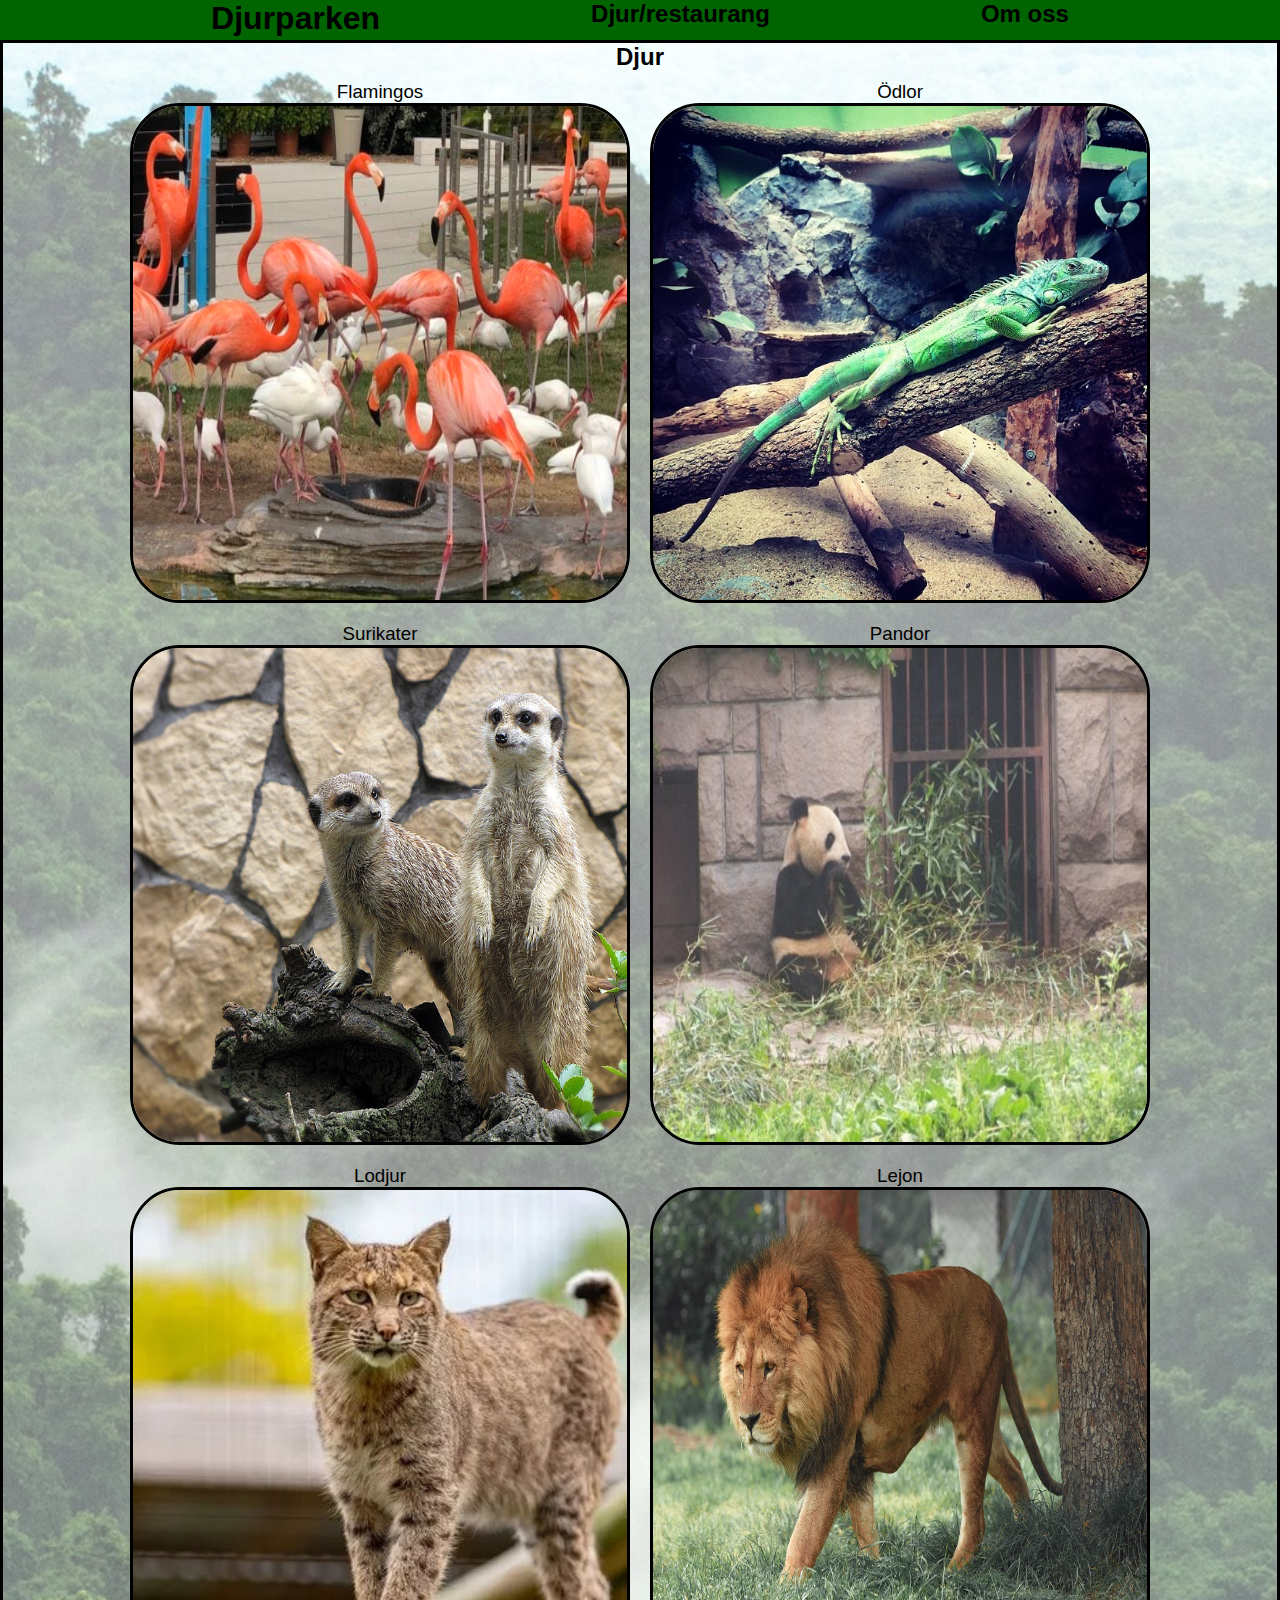
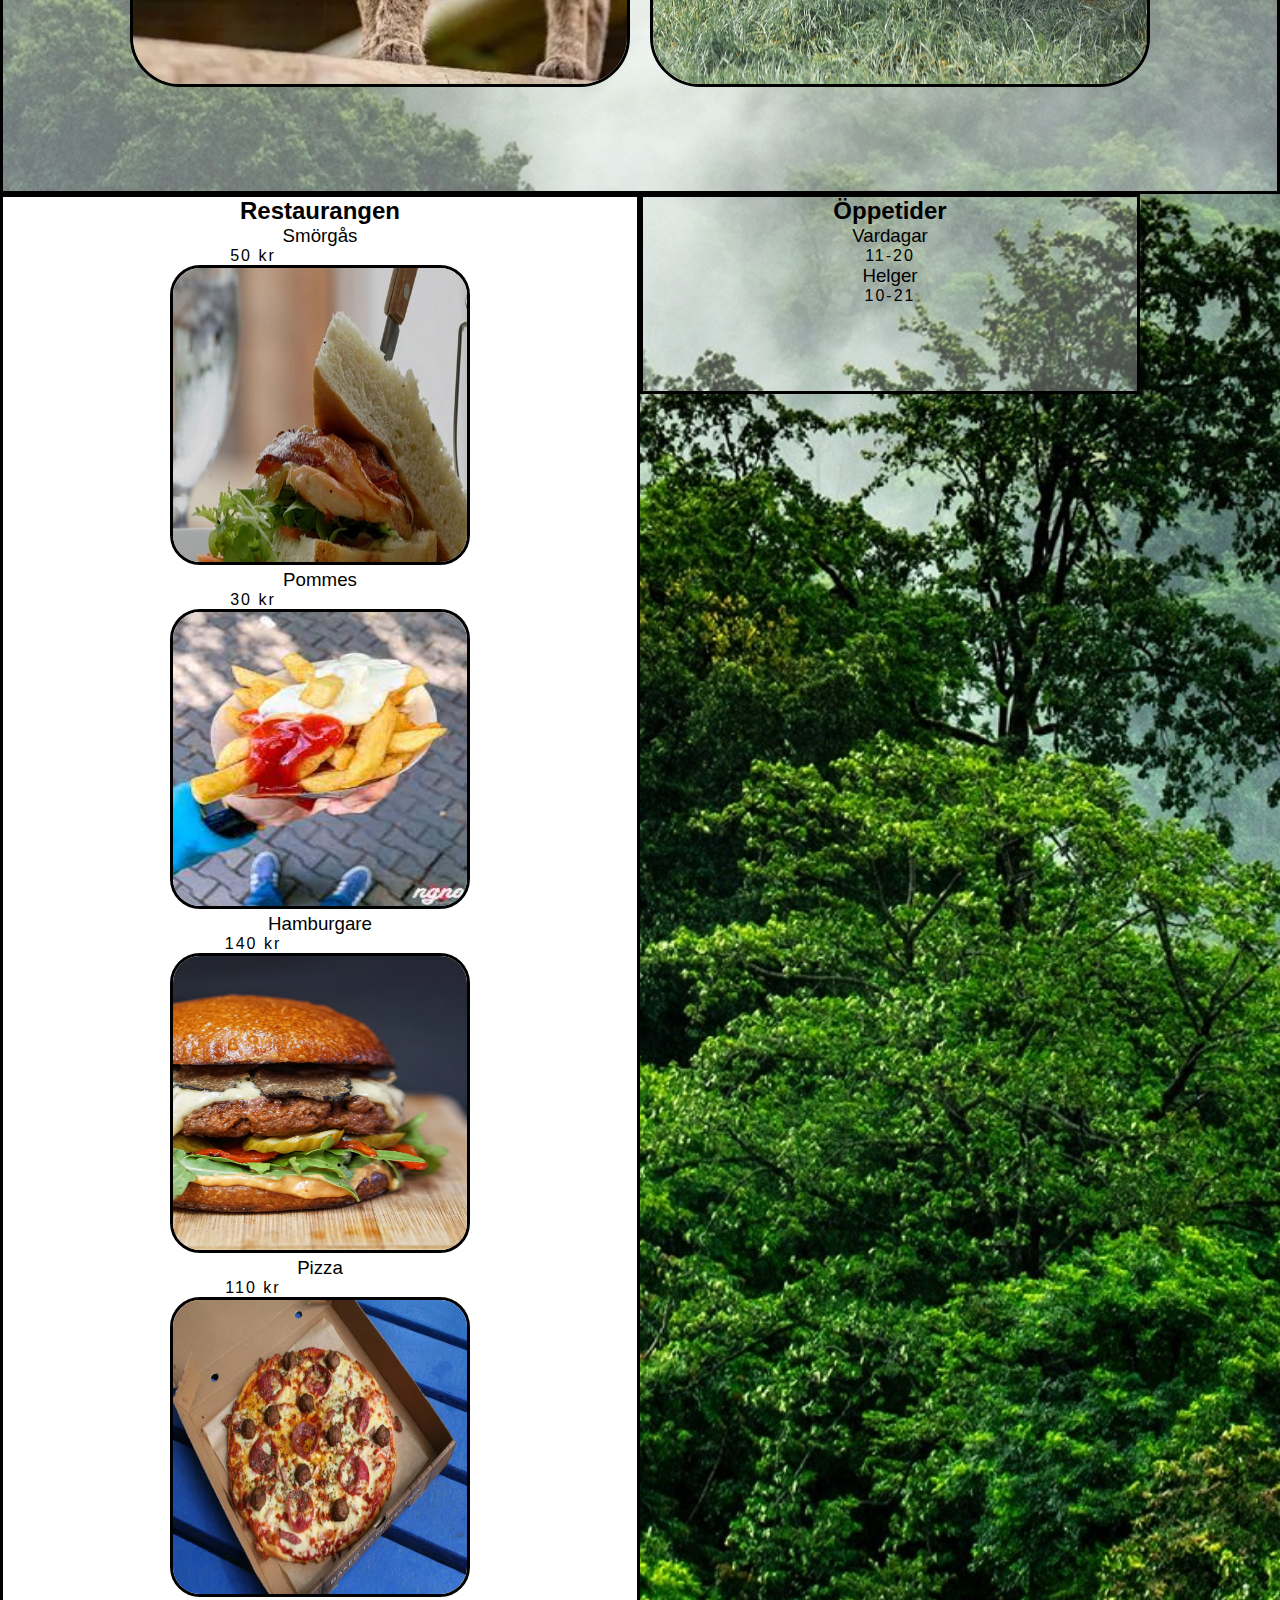
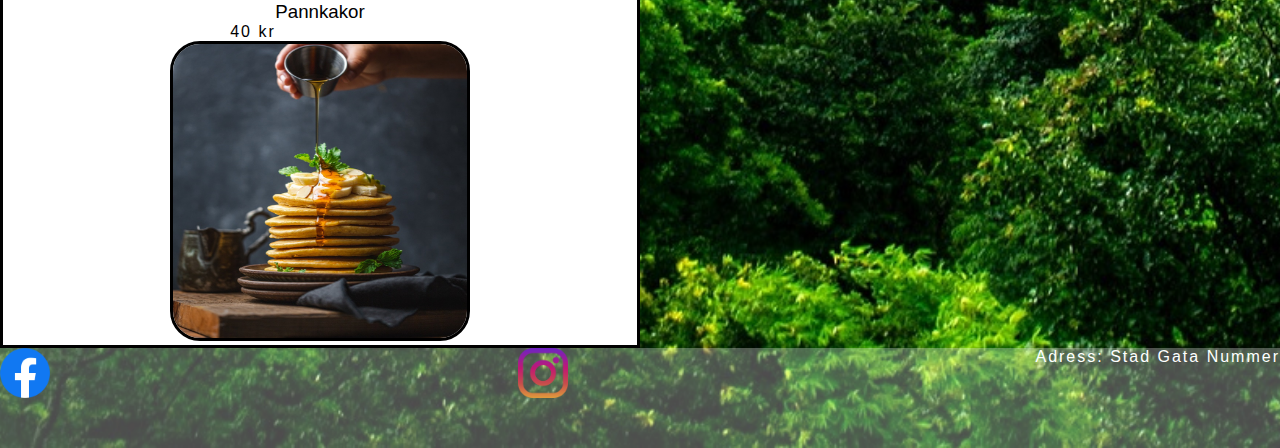
==== commit 5615b177: "Lite" ====
--- a/annat.html
+++ b/annat.html
@@ -52,27 +52,27 @@
         <section id="dish_cards">
             
         <div class="dish">
-            <h3>Namn</h3>
+            <h3>Smörgås</h3>
             <p>50 kr</p>
             <img src="img/food/sandwich.jpeg" alt="" class="img_dish">
         </div>
         <div class="dish">
-            <h3>Namn</h3>
+            <h3>Pommes</h3>
             <p>30 kr</p>
             <img src="img/food/fries.jpeg" alt="" class="img_dish">
         </div>
         <div class="dish">
-            <h3>Namn</h3>
+            <h3>Hamburgare</h3>
             <p>140 kr</p>
             <img src="img/food/hamburger.jpg" alt="" class="img_dish">
         </div>
         <div class="dish">
-            <h3>Namn</h3>
+            <h3>Pizza</h3>
             <p>110 kr</p>
             <img src="img/food/pizza.webp" alt="" class="img_dish">
         </div>
         <div class="dish">
-            <h3>Namn</h3>
+            <h3>Pannkakor</h3>
             <p>40 kr</p>
             <img src="img/food/pancakes.jpg" alt="" class="img_dish">
         </div>
